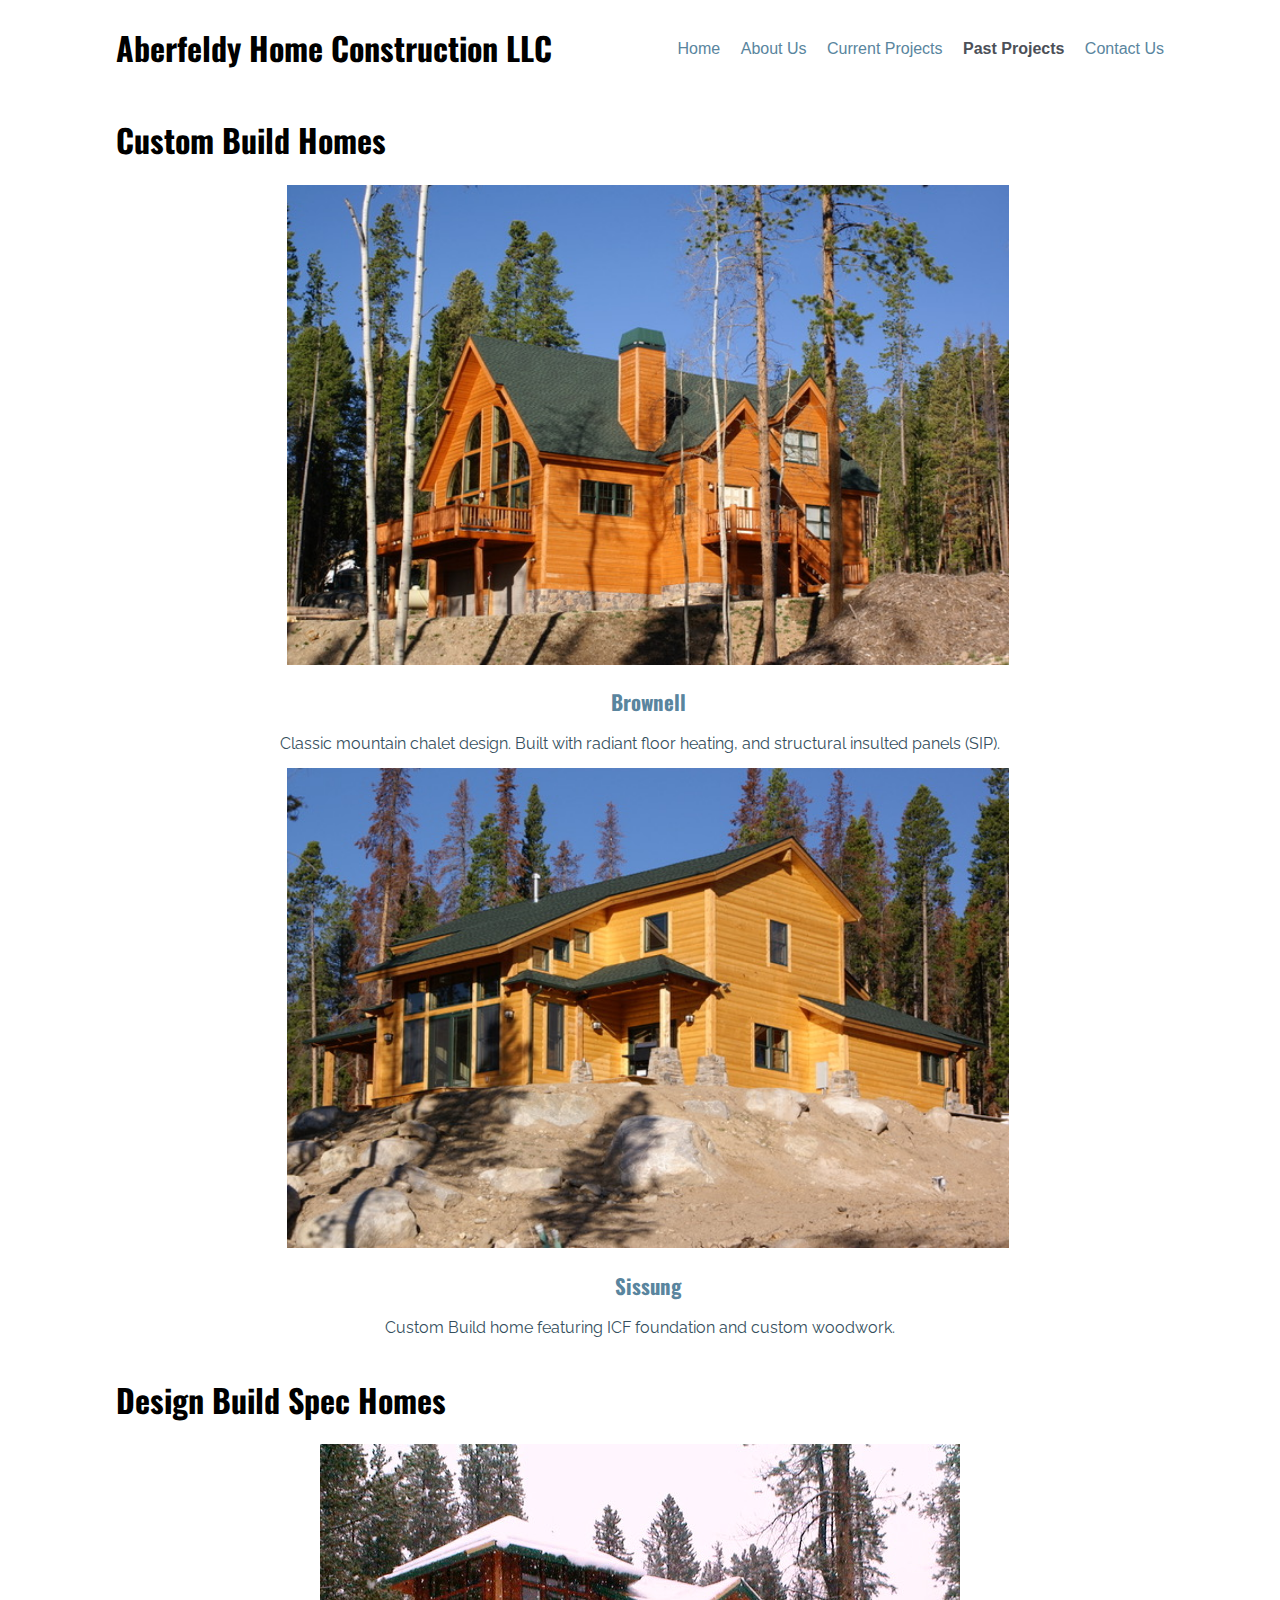
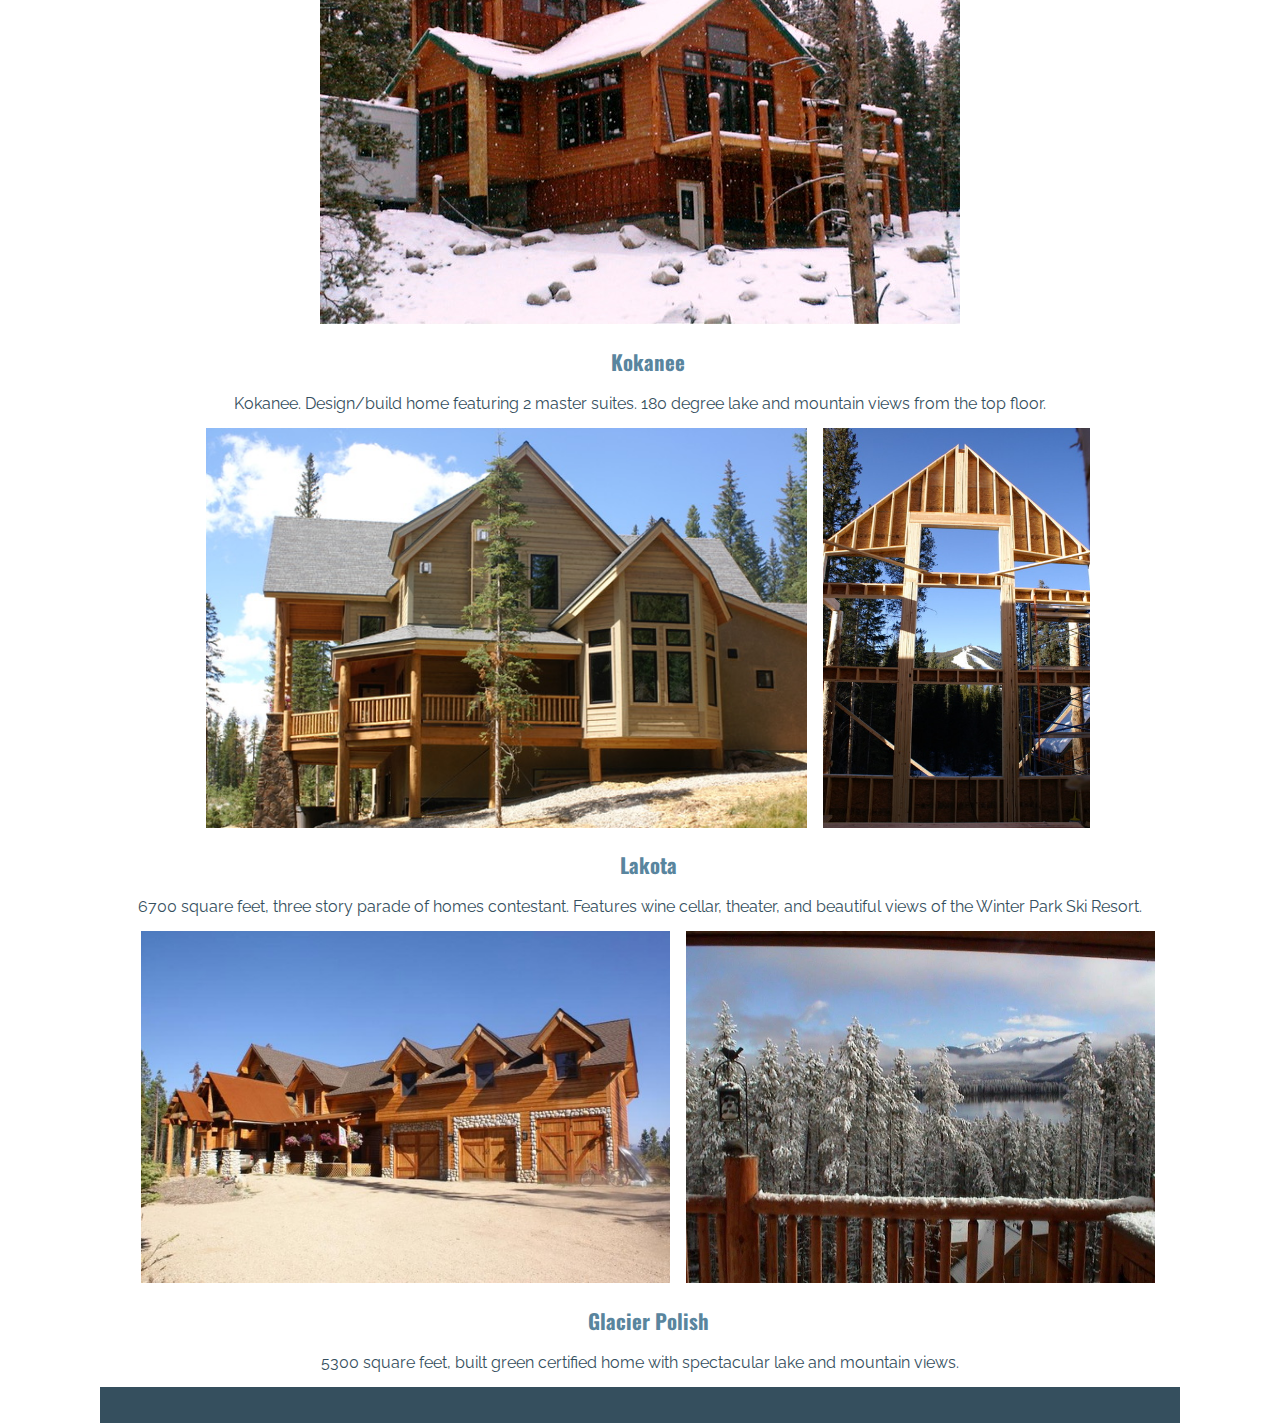
==== past-projects.html @ 8b5700d9 "initial commit" ====
<!DOCTYPE html>
<html lang="en">
<head>
	<link rel="stylesheet" href="css/normalize.css">
	<link rel="stylesheet" href="css/style.css">
	<link href="https://fonts.googleapis.com/css?family=Oswald" rel="stylesheet">
	<link href="https://fonts.googleapis.com/css?family=Raleway" rel="stylesheet">
	<meta charset="UTF-8">
	<title>Past Projects</title>
</head>
<body>
	<nav class="top-navigation">
	<h1>Aberfeldy Home Construction LLC</h1><a href="index.html"></a>
	<ul class="links">
		<a href="index.html"><li>Home</li></a>
		<a href="about-me.html"><li>About Us</li></a>
		<a href="current-projects.html"><li>Current Projects</li></a>
		<li class="active">Past Projects</li>
		<a href="contact-us.html"><li>Contact Us</li></a>
	</ul>
	</nav>
	<section>
		<h1>Custom Build Homes</h1>
				<br>
		<center><img class="portfolio-images" src="images/chalet-design.jpeg">
			<h2>Brownell</h2><p>Classic mountain chalet design. Built with radiant floor heating, and structural insulted panels (SIP).</p></center>
		<center><img class="portfolio-images" src="images/sisung.jpeg">
			<h2>Sissung</h2><p>Custom Build home featuring ICF foundation and custom woodwork.</p></center>
		<h1>Design Build Spec Homes</h1>
		<center><img class="portflio-images" src="images/kokanee.jpeg">
			<h2>Kokanee</h2><p>Kokanee. Design/build home featuring 2 master suites. 180 degree lake and mountain views from the top floor.</p></center>
		<center><img class="lakota-images" src="images/l1.jpg"><img class="lakota-images" src="images/PICT0036.jpeg">
			<h2>Lakota</h2><p>6700 square feet, three story parade of homes contestant. Features wine cellar, theater, and beautiful views of the Winter Park Ski Resort.</p></center>
		<center><img class="gl-images" src="images/grand-lake.jpeg"><img class="gl-images" src="images/deck.jpg">
			<h2>Glacier Polish</h2><p>5300 square feet, built green certified home with spectacular lake and mountain views. 

	</section>
	<footer>
		<br>
		<br>
	</footer>
</body>
</html>
---- css/style.css ----
html{
	-webkit-font-smoothing: antialiased;
	box-sizing: border-box;
}
*, *:before, *:after {
  box-sizing: inherit;
}
.top-navigation{
	background-color: white;
	border-bottom: 1px solid:#83C5EB;
}
.top-navigation .links {
	float:right;
	color: #59859E;
	}
.top-navigation .links li{
	display:inline-block;
	margin-right:1rem;
	margin-top:1.5rem;
	color: #59859E;
}
.top-navigation .links > .active {
	color: #4c5058;
	font-weight: 600;
}
.top-navigation .links li:hover {
	cursor: pointer;
	color: #000000;
}
h1{
	font-family: 'Oswald', sans-serif;
	font-size: 2rem;
	margin-top: 1.5rem; 
	display:inline-block;
	margin-left: 1rem;
}
body{
	background-color: white;
	max-width: 1080px;
	margin: 0 auto;
	float: none;
}
h2{
	font-family: 'Oswald', sans-serif;
	font-size: 1.3rem;
	color:#59859E; 
	margin-left: 1rem;
}
p{
	font-family: 'Raleway', sans-serif;
	font-size: 1rem;
	color:#354F5E;
	margin: 15px;
}
.dad-nana{
	height: 25rem;
	margin-top: 3rem;
}
footer{
	background-color: #354F5E;
}
.portfolio-images{
	margin-left: 1rem;
	height: 30rem;
}
.lakota-images{
	margin-left: 1rem;
	height:25rem;
}
.gl-images{
	margin-left: 1rem;
	height: 22rem;
}
.current-images{
	margin-left: 1rem;
	height: 23rem;
}
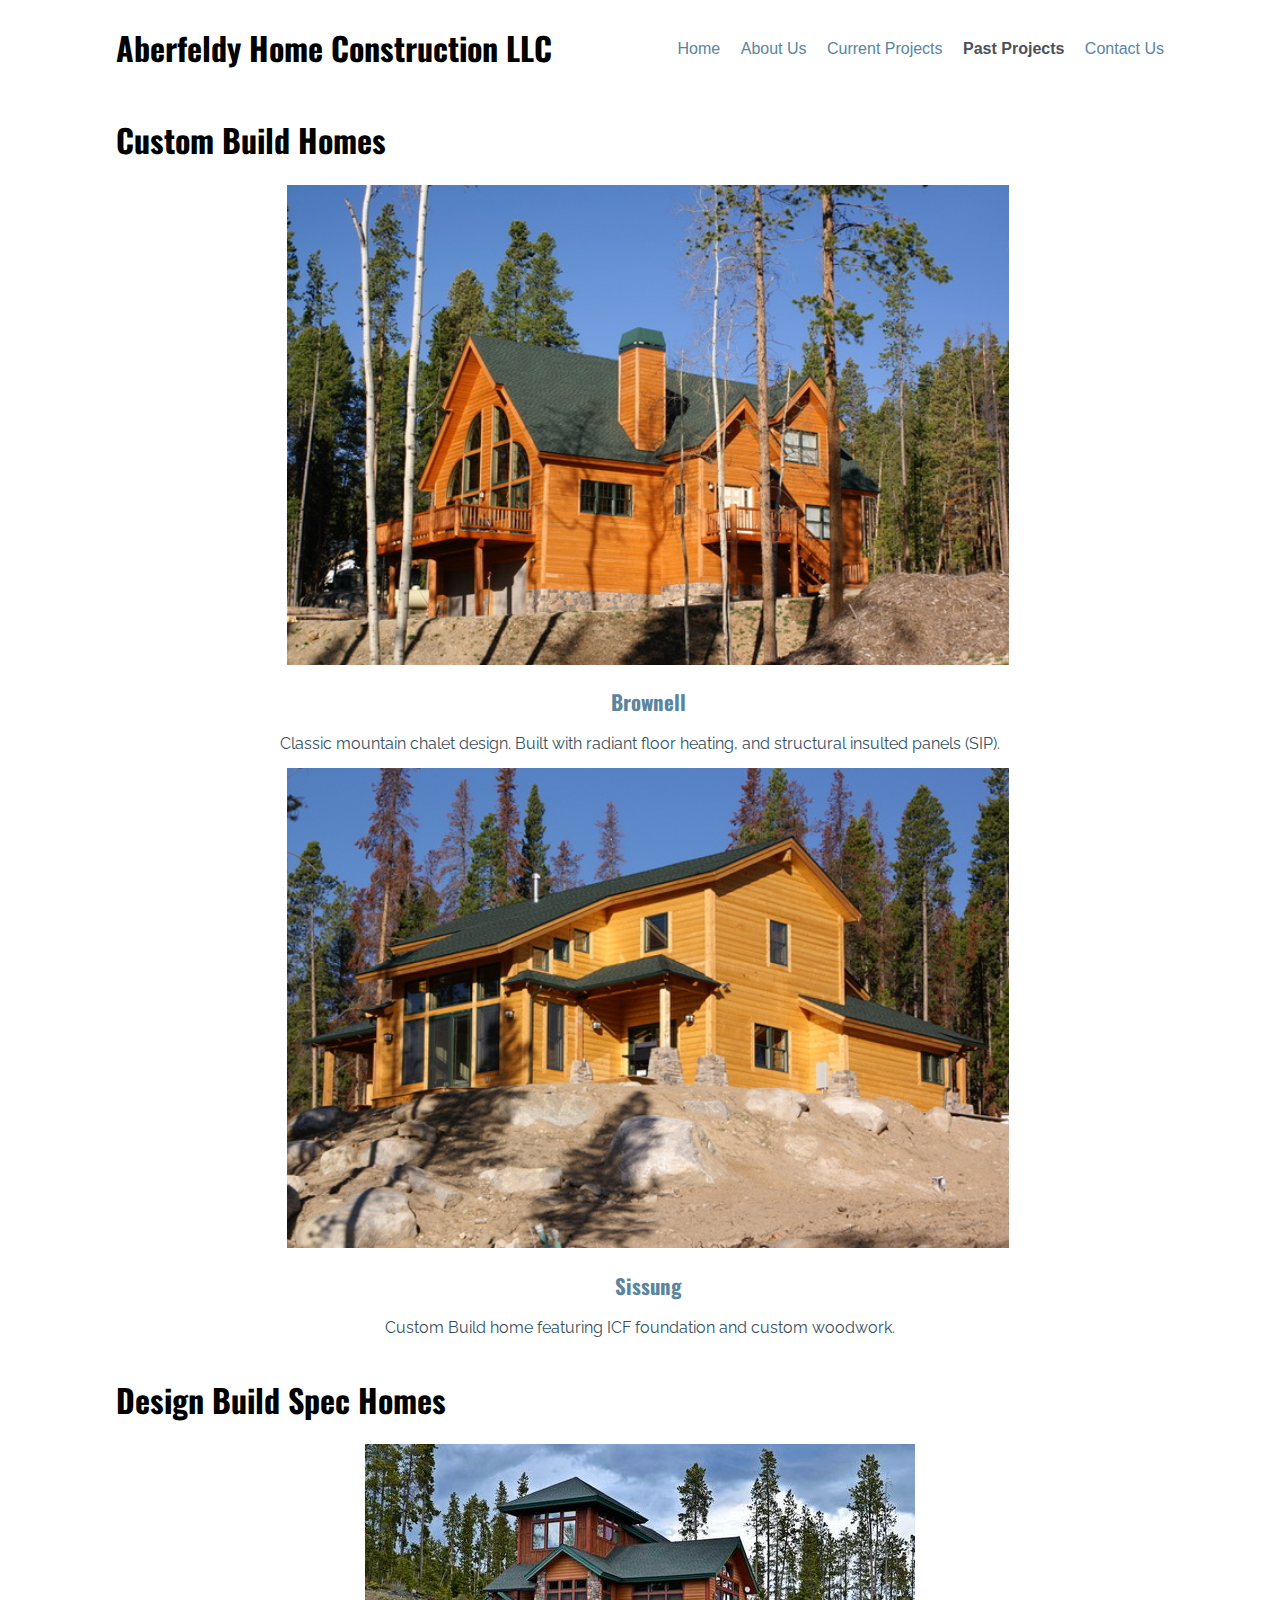
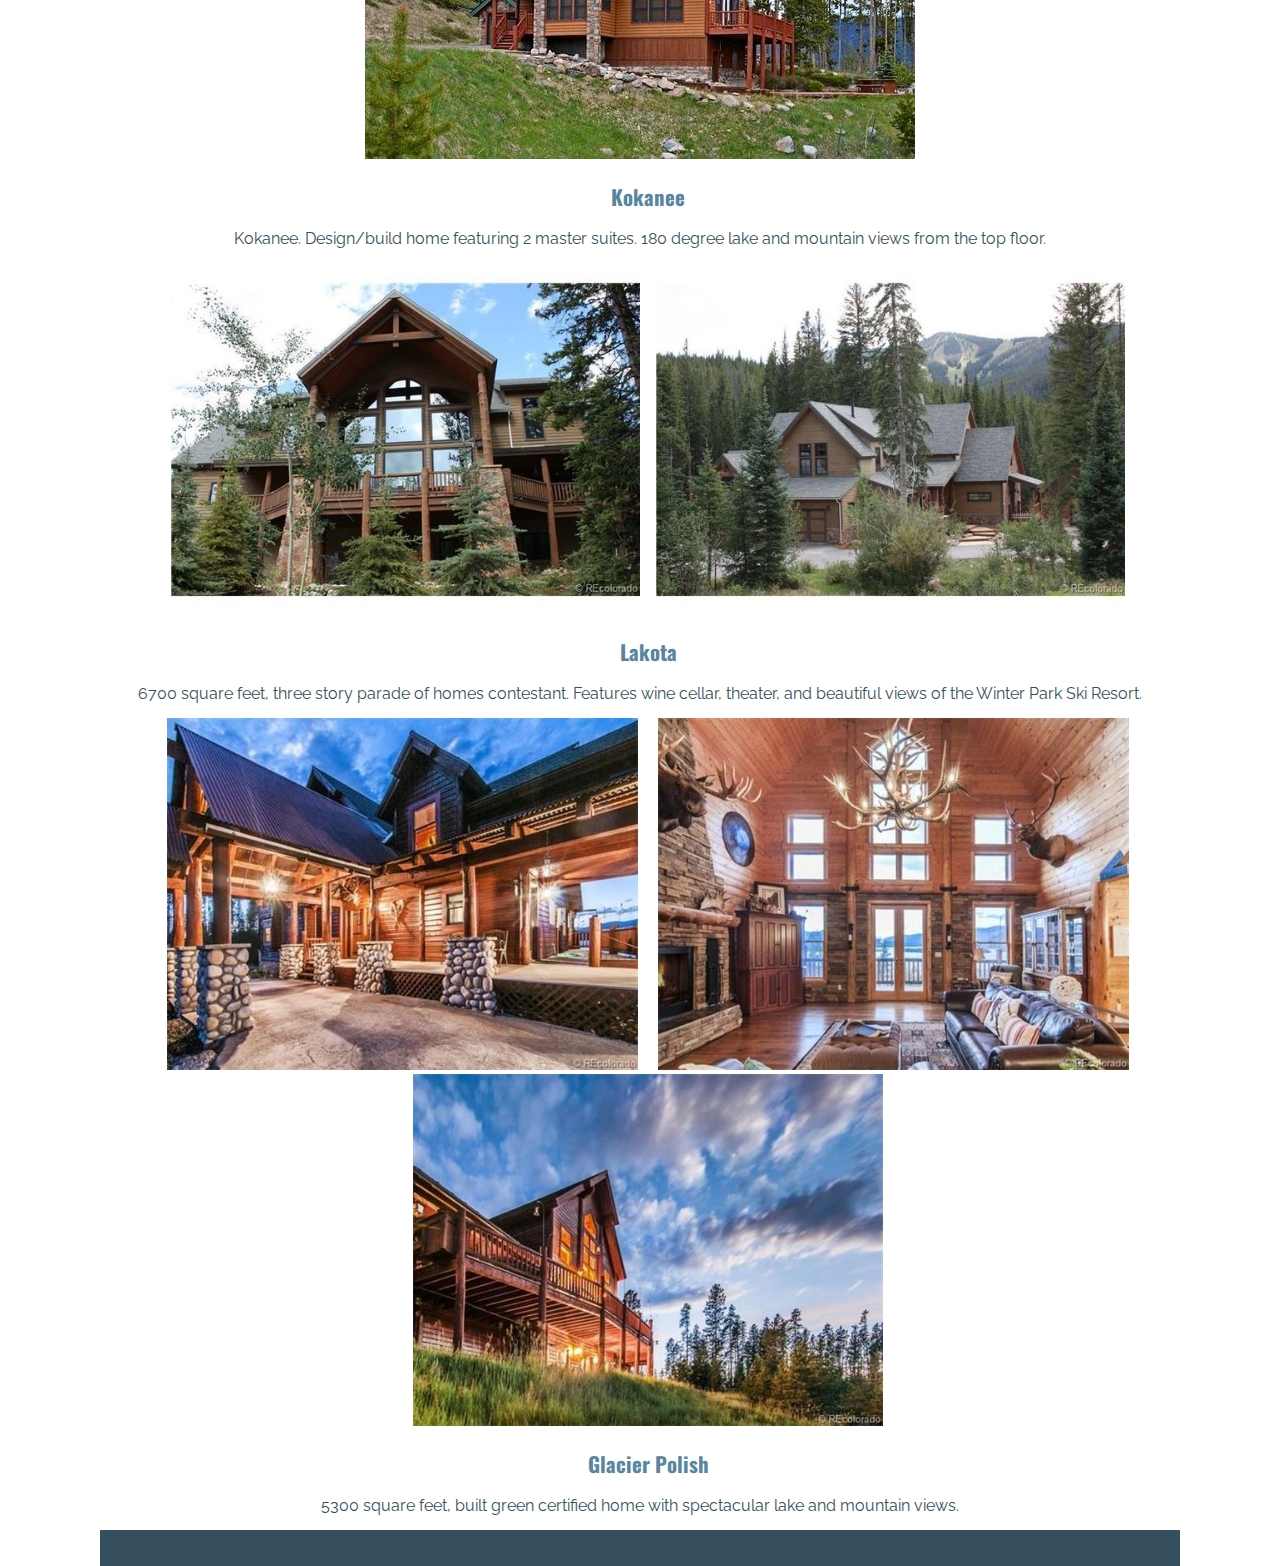
==== commit d8c64829: "updated pictures" ====
--- a/past-projects.html
+++ b/past-projects.html
@@ -31,8 +31,9 @@
 			<h2>Kokanee</h2><p>Kokanee. Design/build home featuring 2 master suites. 180 degree lake and mountain views from the top floor.</p></center>
 		<center><img class="lakota-images" src="images/l1.jpg"><img class="lakota-images" src="images/PICT0036.jpeg">
 			<h2>Lakota</h2><p>6700 square feet, three story parade of homes contestant. Features wine cellar, theater, and beautiful views of the Winter Park Ski Resort.</p></center>
-		<center><img class="gl-images" src="images/grand-lake.jpeg"><img class="gl-images" src="images/deck.jpg">
-			<h2>Glacier Polish</h2><p>5300 square feet, built green certified home with spectacular lake and mountain views. 
+		<center><img class="gl-images" src="images/grand-lake.jpg">
+			<img class="gl-images" src="images/GrandLake2.jpg"><img class="gl-images" src="images/GrandLake1.jpg">
+			<h2>Glacier Polish</h2><p>5300 square feet, built green certified home with spectacular lake and mountain views.</p></center>
 
 	</section>
 	<footer>
--- a/css/style.css
+++ b/css/style.css
@@ -65,7 +65,7 @@
 }
 .lakota-images{
 	margin-left: 1rem;
-	height:25rem;
+	height:22rem;
 }
 .gl-images{
 	margin-left: 1rem;
